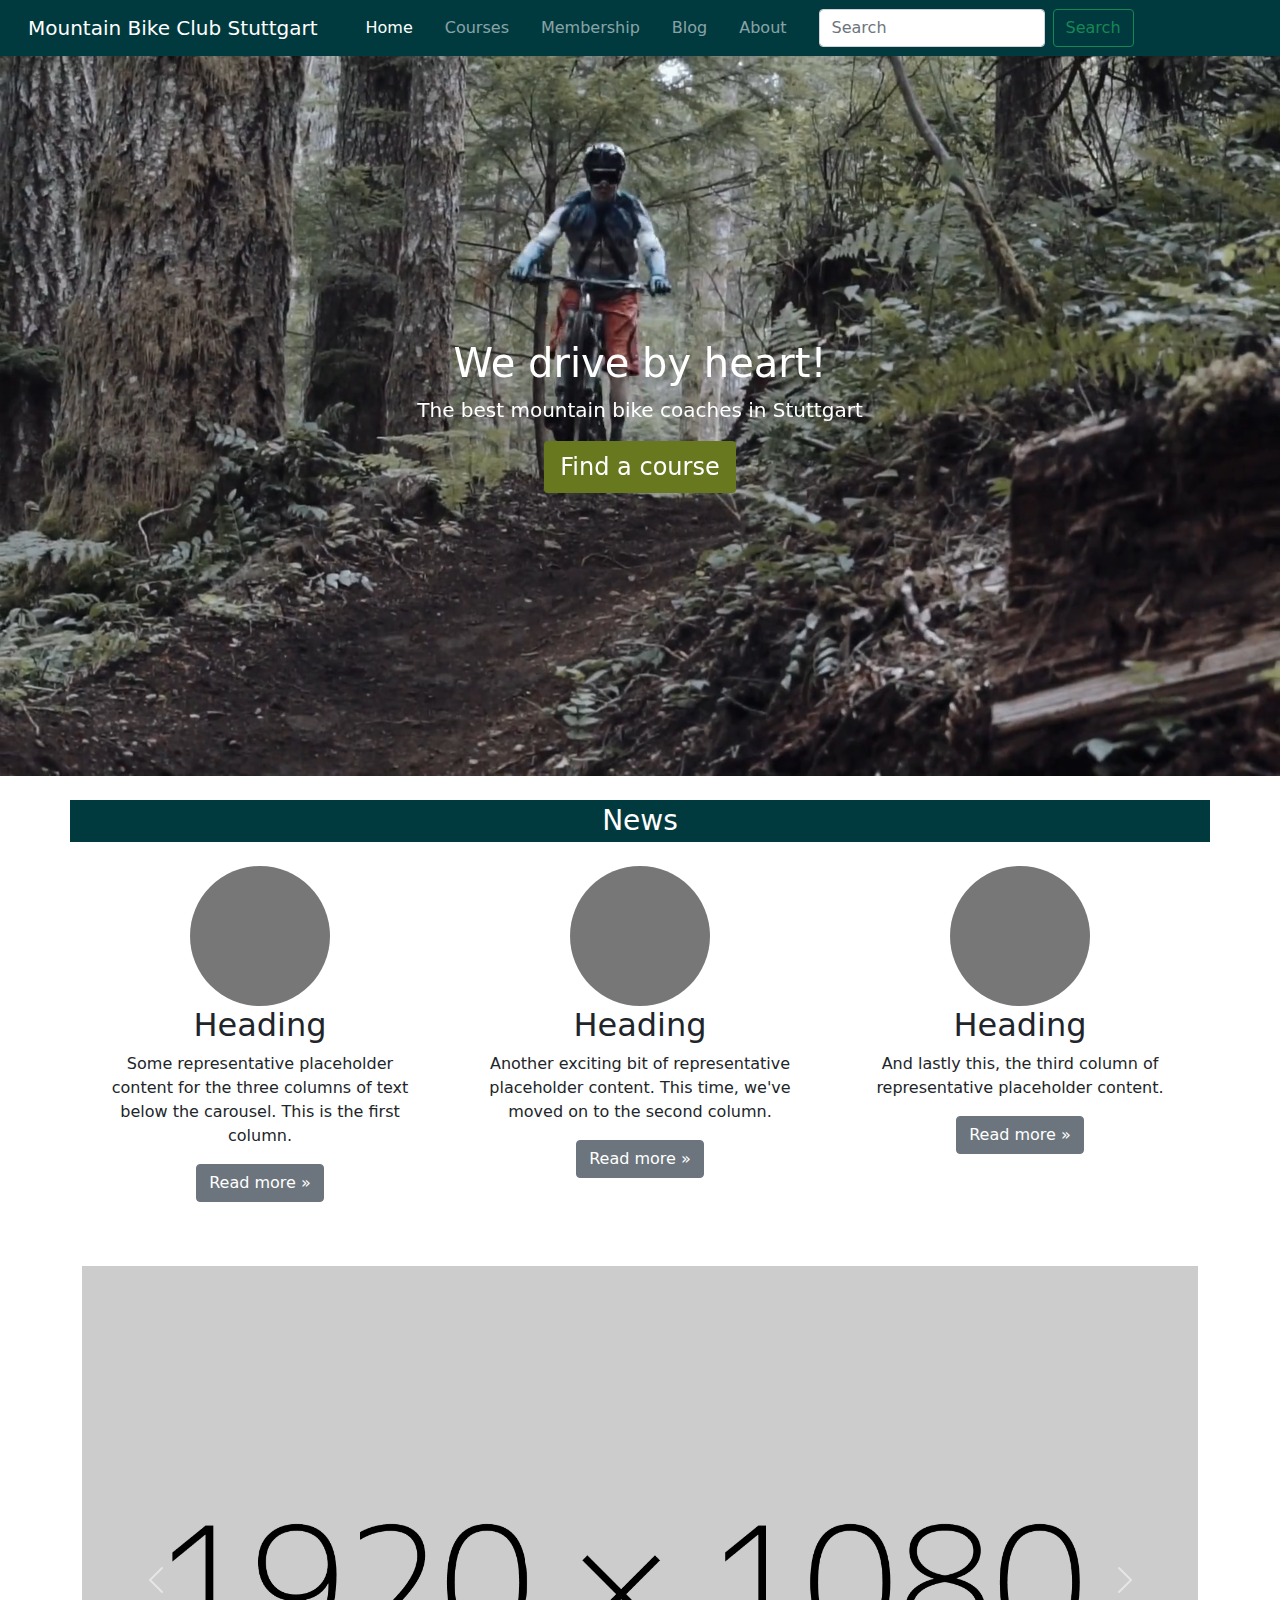
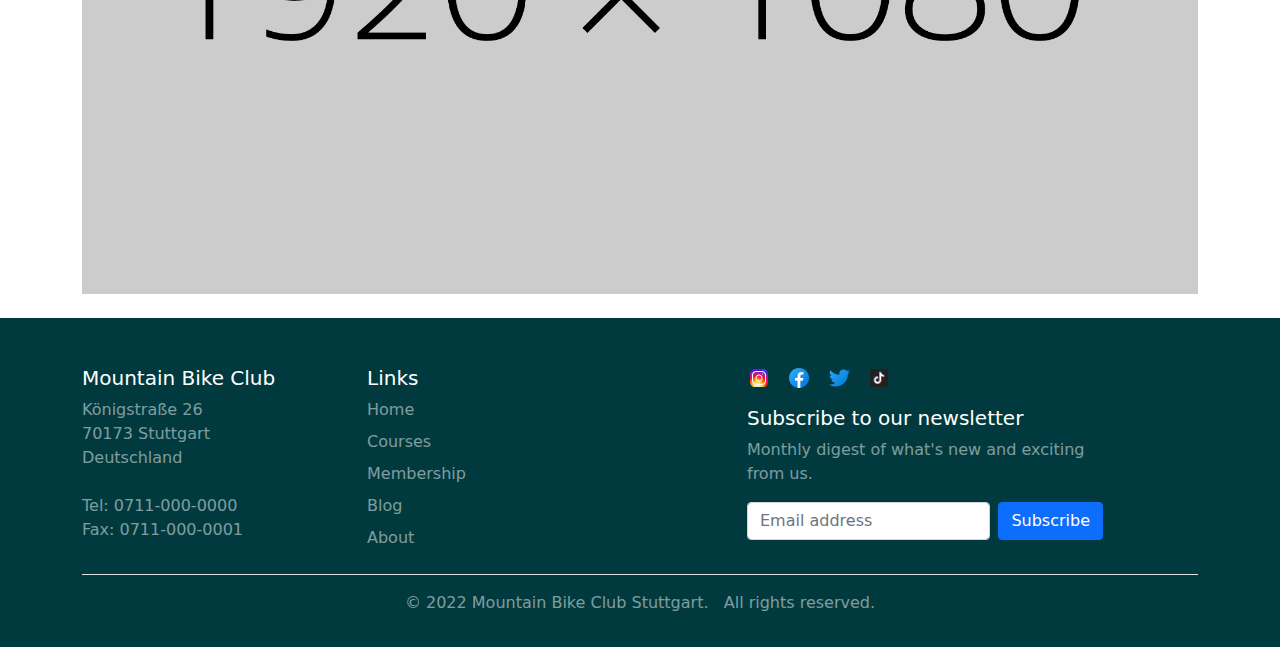
==== index.html @ f0c0f33c "WIP :: Added Search input to Nav Bar (position needs to be fixed)" ====
<!DOCTYPE html>
<html lang="en">

<head>
    <title>Mountain Bike Club Stuttgart</title>
    <link rel="icon" type="image/x-icon" href="img/favicon.ico">
    <meta charset="UTF-8">
    <meta name="viewport" content="width=device-width, initial-scale=1">

    <!--Bootstrap Main CSS File-->
    <link rel="stylesheet" href="css/bootstrap/bootstrap.css">
    <!--Bootstrap Util CSS File-->
    <link rel="stylesheet" href="css/bootstrap/bootstrap-utilities.css">

    <!--Project-level CSS file-->
    <link rel="stylesheet" type="text/css" href="css/style.css">

    <!-- index.html page CSS file -->
    <link rel="stylesheet" type="text/css" href="css/index.css">

    <!-- Bootstrap JS File => TODO :: Check the dependency for this file and remove it(if not required)-->
    <script src="js/bootstrap.js" type="application/javascript"></script>

</head>

<body>

<div id="content">
    <!--Top Navigation Bar-->
    <div id="navbar">
        <!--If position fixed-top class is used, need to add padding-top to <body> element-->
        <nav class="navbar navbar-expand-lg navbar-dark sticky-top" style="background-color: #003A3E;">
            <div class="container-fluid">
                <a class="navbar-brand ms-3" href="index.html">Mountain Bike Club Stuttgart</a>
                <!--Toggler - Hamburger button/icon on the right for smaller screens-->
                <button class="navbar-toggler" type="button" data-bs-toggle="collapse" data-bs-target="#navbarCollapseContent"
                        aria-controls="navbarCollapseContent" aria-expanded="false" aria-label="Toggle navigation">
                    <span class="navbar-toggler-icon"></span>
                </button>

                <!--Collapsable content when toggler icon is shown for smaller screens-->
                <!-- Use justify-content-(start|center|end|around) for aligning the navbar items -->
                <div class="collapse navbar-collapse justify-content-start" id="navbarCollapseContent">
                    <!--mx-2 and mx-3 classes provide margins (left & right)-->
                    <!--Set 'active' class for nav-item for each corresponding HTML page-->
                    <ul class="navbar-nav mx-3">
                        <li class="nav-item mx-2">
                            <!--Use 'active' class and aria-current="page" for the current active navbar item-->
                            <a class="nav-link active" aria-current="page" href="#">Home</a>
                        </li>
                        <li class="nav-item mx-2">
                            <a class="nav-link" href="html/404.html">Courses</a>
                        </li>
                        <li class="nav-item mx-2">
                            <a class="nav-link" href="html/404.html">Membership</a>
                        </li>
                        <li class="nav-item mx-2">
                            <a class="nav-link" href="html/404.html">Blog</a>
                        </li>
                        <li class="nav-item mx-2">
                            <a class="nav-link" href="html/404.html">About</a>
                        </li>
                    </ul>

                    <!-- Search Input Field for NavBar on the right-->
                    <form class="d-flex justify-content-end">
                        <input class="form-control me-2" type="search" placeholder="Search" aria-label="Search">
                        <button class="btn btn-outline-success" type="submit">Search</button>
                    </form>
                </div>
            </div>
        </nav>
    </div>

    <!--Main Page Content here-->
    <div id="main_content">

        <!--Top Intro Video-->
        <div id="main_intro">

            <div id="main_intro_video">
                 <!--Video Source-->
                <!--Compressed Video without losing quality using ffmpeg linux tool-->
                <video src="videos/intro_video.mp4" autoplay muted loop width="100%" height="auto"></video>

                <!--Overlay Text on the Video-->
                <div id="intro_video_overlay">
                    <p class="h1">We drive by heart!</p>
                    <p class="fs-5">The best mountain bike coaches in Stuttgart</p>
                    <a href="html/404.html"><button class="fs-4 px-3 py-2">Find a course</button></a>
                </div>

            </div>

        </div>

        <div id="news_content">

            <!--News Header Bar-->
            <div class="container content-header-bar">
                <p class="h3">News</p>
            </div>

            <div id="news_items" class="container marketing mt-4">

                <div class="row">
                    <div class="col-lg-4">
                        <svg class="bd-placeholder-img rounded-circle" width="140" height="140"
                             xmlns="http://www.w3.org/2000/svg" role="img" aria-label="Placeholder: 140x140"
                             preserveAspectRatio="xMidYMid slice" focusable="false">
                            <title>Placeholder</title>
                            <rect width="100%" height="100%" fill="#777" />
                            <text x="50%" y="50%" fill="#777" dy=".3em">140x140</text>
                        </svg>

                        <h2>Heading</h2>
                        <p>Some representative placeholder content for the three columns of text below the carousel. This is the first column.</p>
                        <p><a class="btn btn-secondary" href="#">Read more &raquo;</a></p>
                    </div>

                    <div class="col-lg-4">
                        <svg class="bd-placeholder-img rounded-circle" width="140" height="140"
                             xmlns="http://www.w3.org/2000/svg" role="img" aria-label="Placeholder: 140x140"
                             preserveAspectRatio="xMidYMid slice" focusable="false">
                            <title>Placeholder</title>
                            <rect width="100%" height="100%" fill="#777" />
                            <text x="50%" y="50%" fill="#777" dy=".3em">140x140</text>
                        </svg>

                        <h2>Heading</h2>
                        <p>Another exciting bit of representative placeholder content. This time, we've moved on to the second column.</p>
                        <p><a class="btn btn-secondary" href="#">Read more &raquo;</a></p>
                    </div>

                    <div class="col-lg-4">
                        <svg class="bd-placeholder-img rounded-circle" width="140" height="140"
                             xmlns="http://www.w3.org/2000/svg" role="img" aria-label="Placeholder: 140x140"
                             preserveAspectRatio="xMidYMid slice" focusable="false">
                            <title>Placeholder</title>
                            <rect width="100%" height="100%" fill="#777" />
                            <text x="50%" y="50%" fill="#777" dy=".3em">140x140</text>
                        </svg>

                        <h2>Heading</h2>
                        <p>And lastly this, the third column of representative placeholder content.</p>
                        <p><a class="btn btn-secondary" href="#">Read more &raquo;</a></p>
                    </div>

                </div>
            </div>

        </div>

        <div id="image_slideshow" class="mb-4">

            <div id="carouselLayout" class="container carousel slide" data-bs-ride="carousel">
                <div class="carousel-inner">
                    <div class="carousel-item active">
                        <img src="img/gallery_placeholder_1080p.png" class="d-block w-100" alt="Gallery Image 1">
                    </div>
                    <div class="carousel-item">
                        <img src="img/gallery_placeholder_1080p.png" class="d-block w-100" alt="Gallery Image 2">
                    </div>
                    <div class="carousel-item">
                        <img src="img/gallery_placeholder_1080p.png" class="d-block w-100" alt="Gallery Image 3">
                    </div>
                </div>
                <button class="carousel-control-prev" type="button" data-bs-target="#carouselLayout" data-bs-slide="prev">
                    <span class="carousel-control-prev-icon" aria-hidden="true"></span>
                    <span class="visually-hidden">Previous</span>
                </button>
                <button class="carousel-control-next" type="button" data-bs-target="#carouselLayout" data-bs-slide="next">
                    <span class="carousel-control-next-icon" aria-hidden="true"></span>
                    <span class="visually-hidden">Next</span>
                </button>
            </div>

        </div>

    </div>

    <!--Footer Div-->
    <div id="footer">
        <!--Footer Content here-->

        <div class="container">
            <footer class="pt-5">
                <div class="row">
                    <div class="col-3">
                        <h5 class="text-white">Mountain Bike Club</h5>
                        <p class="text-white-50">Königstraße 26<br/>70173 Stuttgart<br/>Deutschland<br/><br/>Tel: 0711-000-0000<br/>Fax: 0711-000-0001</p>
                    </div>

                    <div class="col-3">
                        <h5 class="text-white">Links</h5>
                        <ul class="nav flex-column">
                            <li class="nav-item mb-2"><a href="index.html" class="nav-link p-0 text-white-50">Home</a></li>
                            <li class="nav-item mb-2"><a href="html/404.html" class="nav-link p-0 text-white-50">Courses</a></li>
                            <li class="nav-item mb-2"><a href="html/404.html" class="nav-link p-0 text-white-50">Membership</a></li>
                            <li class="nav-item mb-2"><a href="html/404.html" class="nav-link p-0 text-white-50">Blog</a></li>
                            <li class="nav-item mb-2"><a href="html/404.html" class="nav-link p-0 text-white-50">About</a></li>
                        </ul>
                    </div>

                    <div class="col-4 offset-1">
                        <form>
                            <ul class="list-unstyled d-flex">
                                <li class="me-3"><a class="link-dark" href="#"><img src="img/instagram.png" alt="Instagram"/></a></li>
                                <li class="me-3"><a class="link-dark" href="#"><img src="img/facebook.png" alt="Facebook" /></a></li>
                                <li class="me-3"><a class="link-dark" href="#"><img src="img/twitter.png" alt="Twitter" /></a></li>
                                <li class="me-3"><a class="link-dark" href="#"><img src="img/tiktok.png" alt="TikTok" /></a></li>
                            </ul>
                            <h5 class="text-white">Subscribe to our newsletter</h5>
                            <p class="text-white-50">Monthly digest of what's new and exciting from us.</p>
                            <div class="d-flex w-100 gap-2">
                                <label for="newsletter1" class="visually-hidden">Email address</label>
                                <input id="newsletter1" type="text" class="form-control" placeholder="Email address">
                                <button class="btn btn-primary" type="button">Subscribe</button>
                            </div>
                        </form>
                    </div>
                </div>

                <div class="d-flex justify-content-center mt-3 py-3 border-top">
                    <p class="text-white-50 mx-2">&copy; 2022 Mountain Bike Club Stuttgart. &nbsp; All rights reserved.</p>
                </div>
            </footer>
        </div>

    </div>

</div>

</body>

</html>
---- css/style.css ----
/*!

Main CSS File for the entire website (project-level file).

Don't put individual html file level properties here.

Contains CSS Properties for Header (NavBar) and Footer.

Naming Conventions:
===================
- for ids, use underscore(_)
- for classes, use hyphen(-)

*/

#footer {
    background-color: #003A3E;
}
---- css/index.css ----
/*!

CSS File for index.html page

Naming Conventions:
===================
- for ids, use underscore(_)
- for classes, use hyphen(-)

*/

body {
    max-width: 100%;
    overflow-x: hidden;
}

#main_intro_video {
    display: flex;
    flex-direction: column;
    justify-content: center;
    align-items: center;
    background-color: transparent;
    width: 100%;
    height: auto;
}

#intro_video_overlay {
    text-align: center;
    color: white;
    width: auto;
    height: auto;
    padding: 8px;
    margin: 0 auto;
    position: absolute;
}

#intro_video_overlay button {
    background-color: #67781F;
    color: white;
    border-radius: 4px;
    border-width: 0;
}

#news_content {
    margin: 24px;
}
.content-header-bar {
    background-color: #003A3E;
    text-align: center;
}
.content-header-bar p {
    text-align: center;
    color: white;
    padding: 4px;
}

.marketing .col-lg-4 {
    margin-bottom: 1.5rem;
    text-align: center;
}

.marketing h2 {
    font-weight: 400;
}

.marketing .col-lg-4 p {
    margin-right: .75rem;
    margin-left: .75rem;
}
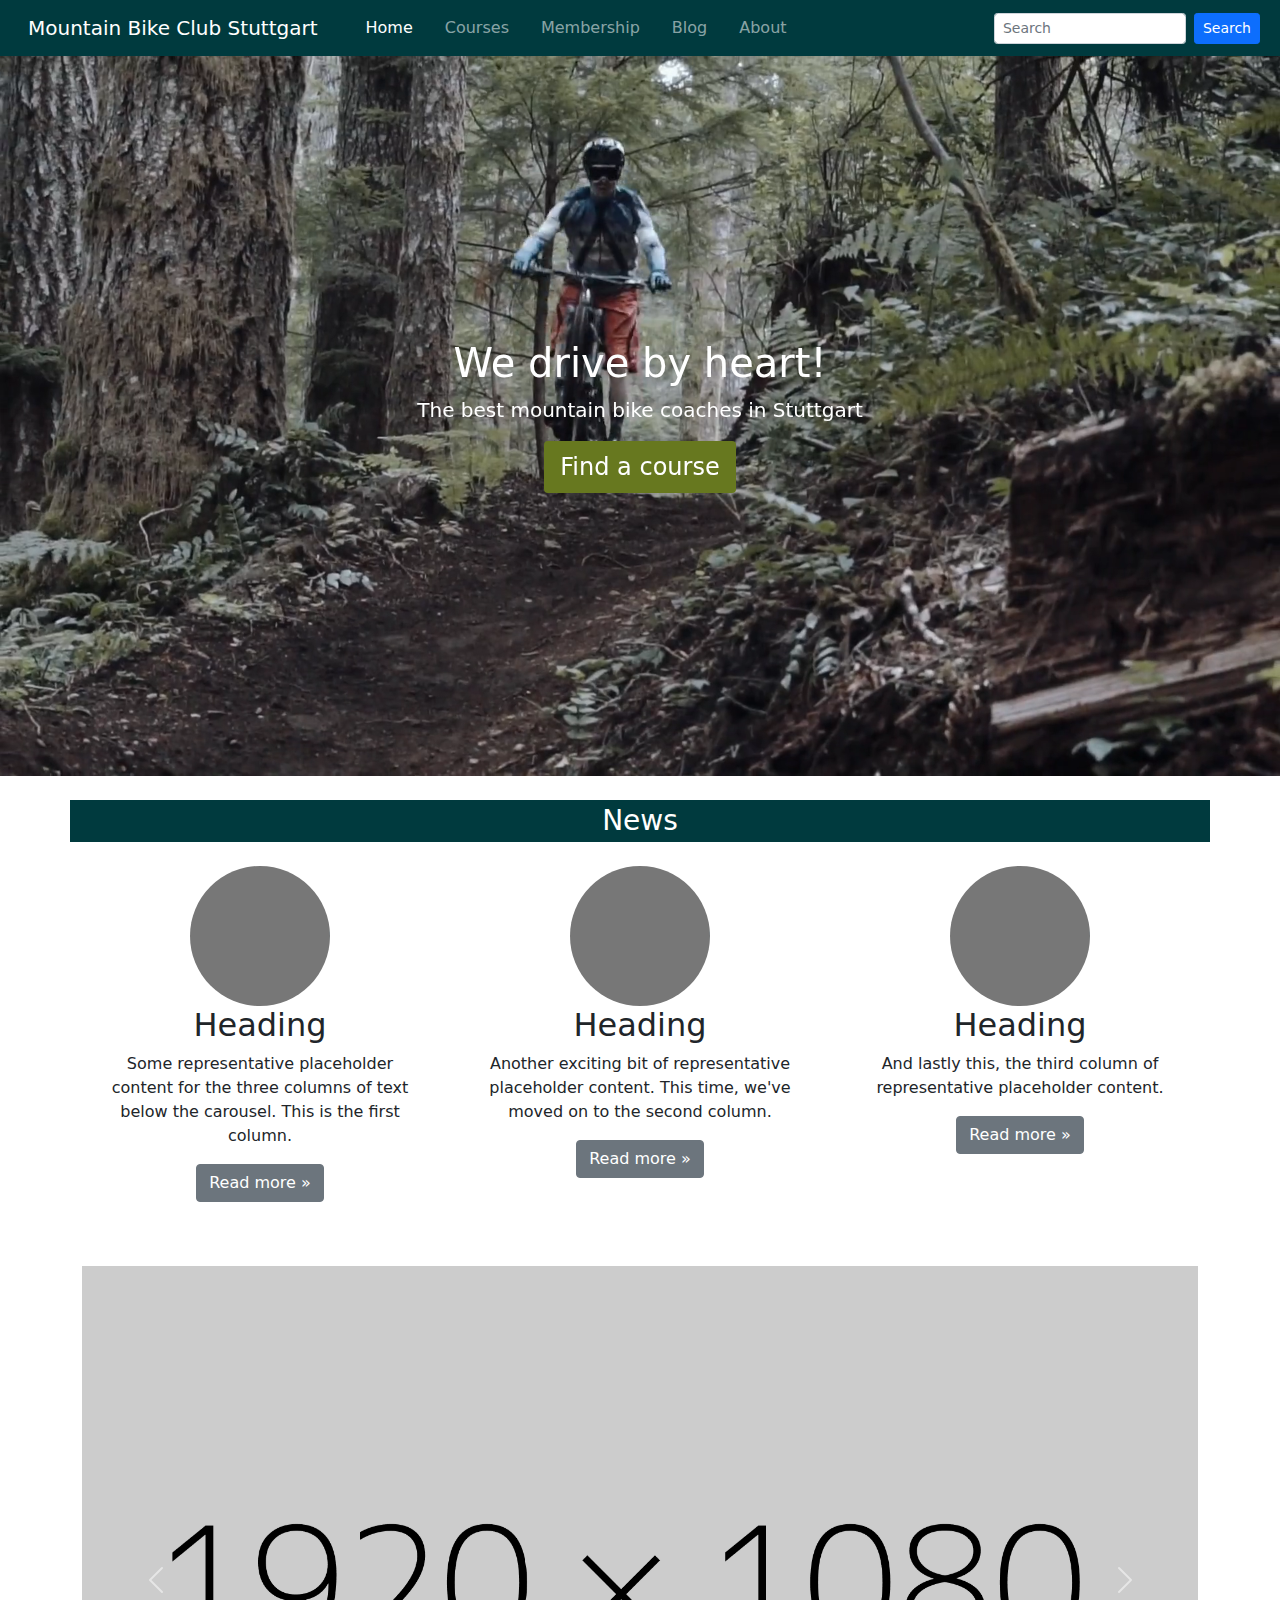
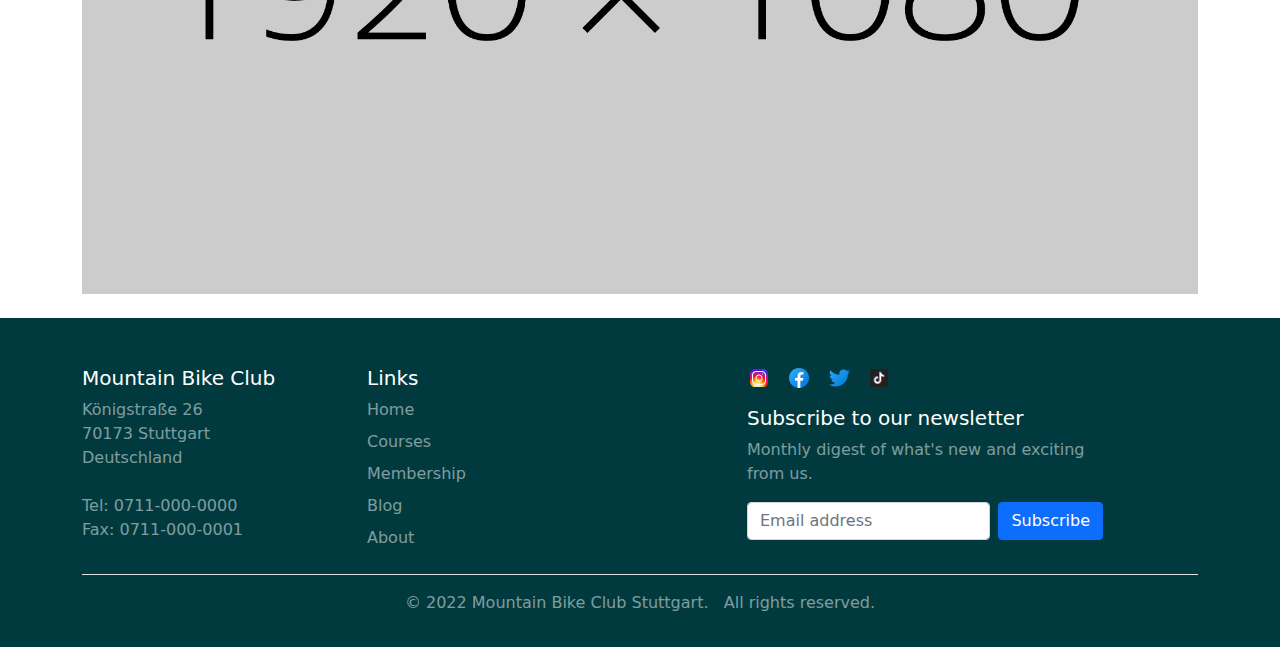
==== commit f0a47b50: "Fixed NavBar Search form position, reduced form elements size (to small)" ====
--- a/index.html
+++ b/index.html
@@ -43,7 +43,7 @@
                 <div class="collapse navbar-collapse justify-content-start" id="navbarCollapseContent">
                     <!--mx-2 and mx-3 classes provide margins (left & right)-->
                     <!--Set 'active' class for nav-item for each corresponding HTML page-->
-                    <ul class="navbar-nav mx-3">
+                    <ul class="navbar-nav me-auto mx-3">
                         <li class="nav-item mx-2">
                             <!--Use 'active' class and aria-current="page" for the current active navbar item-->
                             <a class="nav-link active" aria-current="page" href="#">Home</a>
@@ -63,9 +63,9 @@
                     </ul>
 
                     <!-- Search Input Field for NavBar on the right-->
-                    <form class="d-flex justify-content-end">
-                        <input class="form-control me-2" type="search" placeholder="Search" aria-label="Search">
-                        <button class="btn btn-outline-success" type="submit">Search</button>
+                    <form class="d-flex mx-2">
+                        <input class="form-control form-control-sm me-2" type="search" placeholder="Search" aria-label="Search">
+                        <button class="btn btn-sm btn-primary" type="submit">Search</button>
                     </form>
                 </div>
             </div>
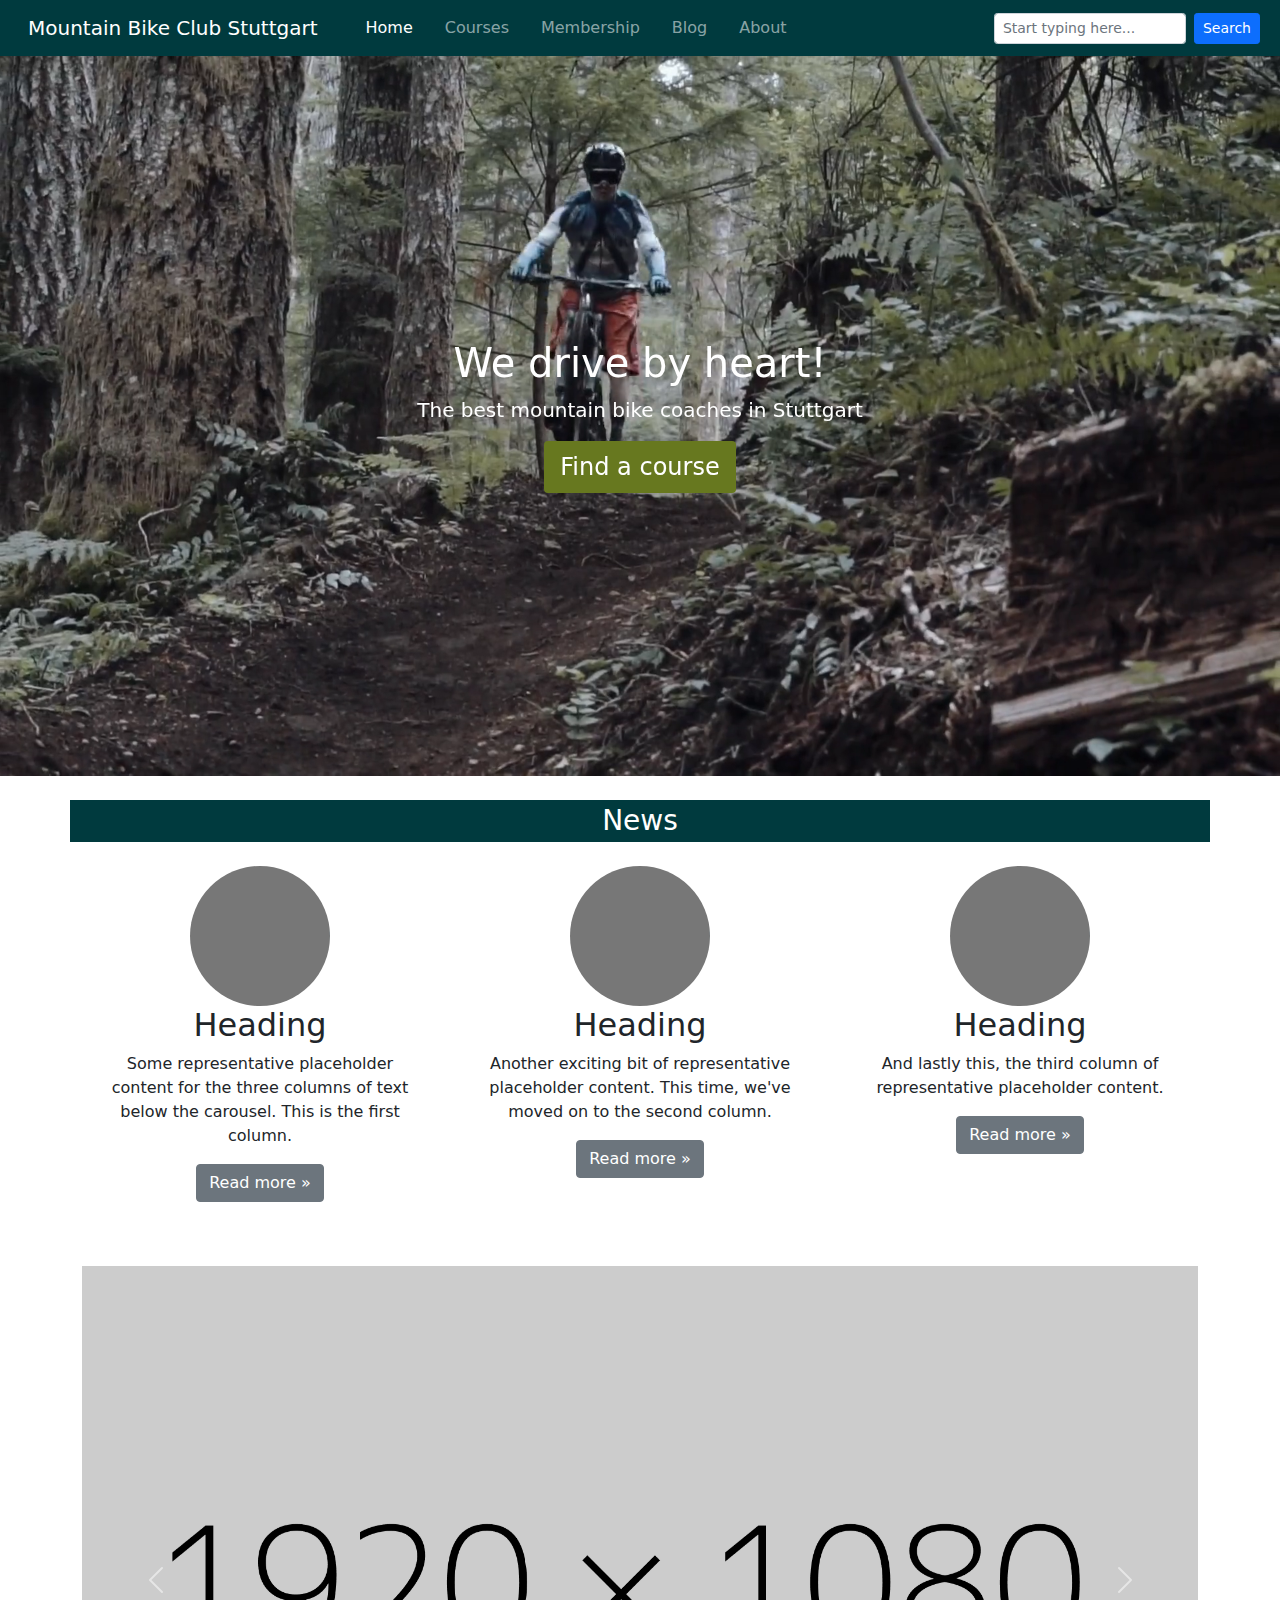
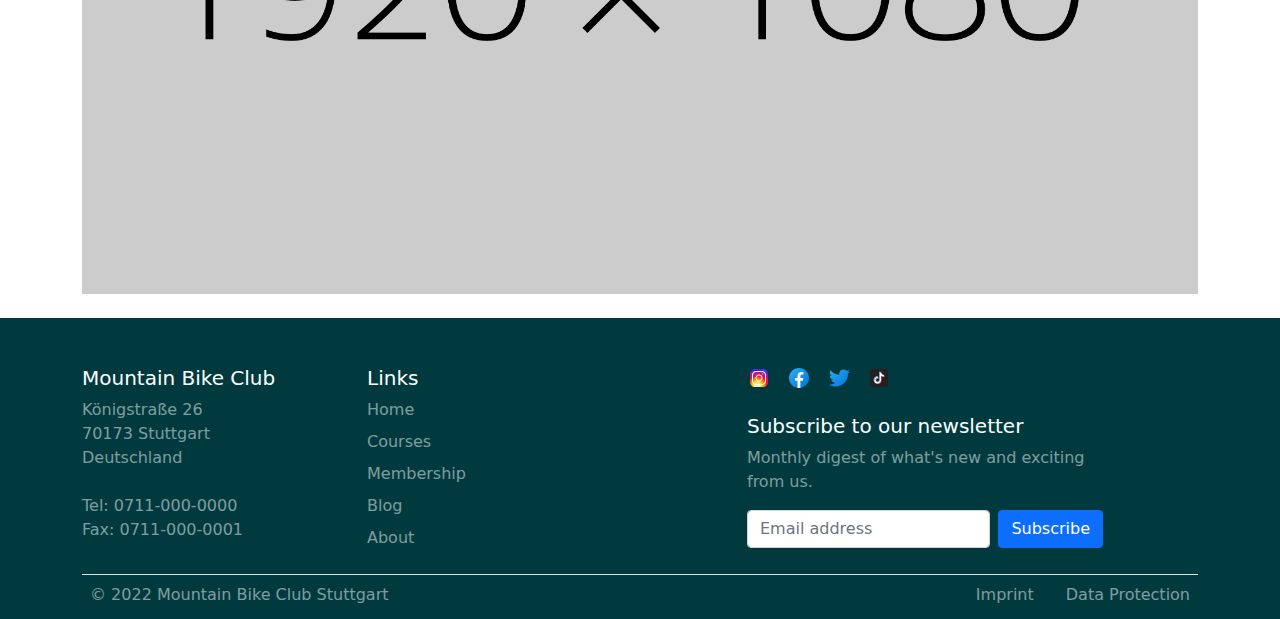
==== commit e97b87bc: "Added Data Protection and imprint buttons to footer, Fixed width of input search navbar for smaller " ====
--- a/index.html
+++ b/index.html
@@ -63,8 +63,8 @@
                     </ul>
 
                     <!-- Search Input Field for NavBar on the right-->
-                    <form class="d-flex mx-2">
-                        <input class="form-control form-control-sm me-2" type="search" placeholder="Search" aria-label="Search">
+                    <form class="d-inline-flex ms-3 me-2 w-auto">
+                        <input class="form-control form-control-sm me-2" type="search" placeholder="Start typing here..." maxlength="20" aria-label="Search">
                         <button class="btn btn-sm btn-primary" type="submit">Search</button>
                     </form>
                 </div>
@@ -204,7 +204,7 @@
 
                     <div class="col-4 offset-1">
                         <form>
-                            <ul class="list-unstyled d-flex">
+                            <ul class="list-unstyled d-flex mb-4">
                                 <li class="me-3"><a class="link-dark" href="#"><img src="img/instagram.png" alt="Instagram"/></a></li>
                                 <li class="me-3"><a class="link-dark" href="#"><img src="img/facebook.png" alt="Facebook" /></a></li>
                                 <li class="me-3"><a class="link-dark" href="#"><img src="img/twitter.png" alt="Twitter" /></a></li>
@@ -221,8 +221,12 @@
                     </div>
                 </div>
 
-                <div class="d-flex justify-content-center mt-3 py-3 border-top">
-                    <p class="text-white-50 mx-2">&copy; 2022 Mountain Bike Club Stuttgart. &nbsp; All rights reserved.</p>
+                <div class="d-flex justify-content-between mt-3 py-2 border-top">
+                    <p class="text-white-50 mx-2 mb-1">&copy; 2022 Mountain Bike Club Stuttgart</p>
+                    <div class="d-flex">
+                        <p id="imprint_btn" class="text-white-50 me-3 mb-1">Imprint</p>
+                        <p id="datenschutz_btn" class="text-white-50 me-2 ms-3 mb-1">Data Protection</p>
+                    </div>
                 </div>
             </footer>
         </div>
--- a/css/style.css
+++ b/css/style.css
@@ -13,6 +13,19 @@
 
 */
 
+body {
+    max-width: 100%;
+    overflow-x: hidden;
+}
+
 #footer {
     background-color: #003A3E;
+}
+
+#datenschutz_btn:hover {
+    cursor: pointer;
+}
+
+#imprint_btn:hover {
+    cursor: pointer;
 }--- a/css/index.css
+++ b/css/index.css
@@ -8,11 +8,6 @@
 - for classes, use hyphen(-)
 
 */
-
-body {
-    max-width: 100%;
-    overflow-x: hidden;
-}
 
 #main_intro_video {
     display: flex;
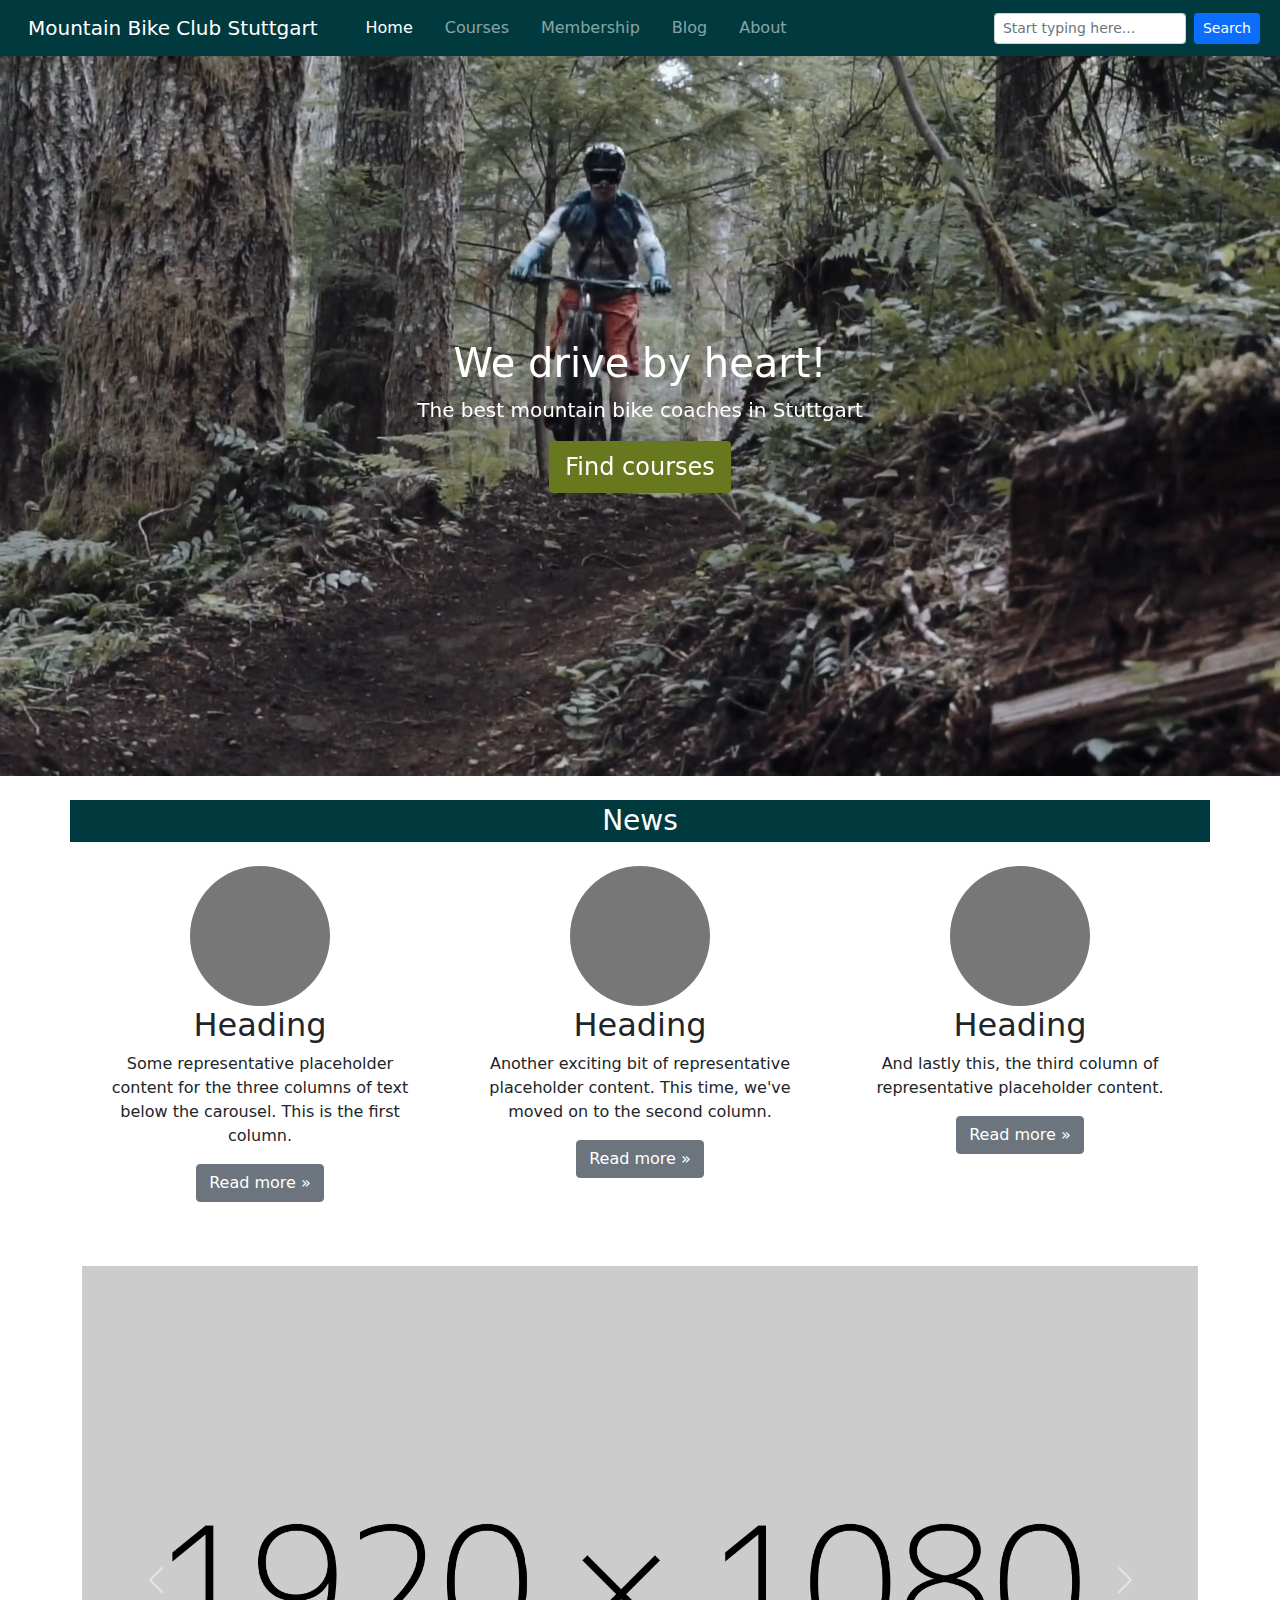
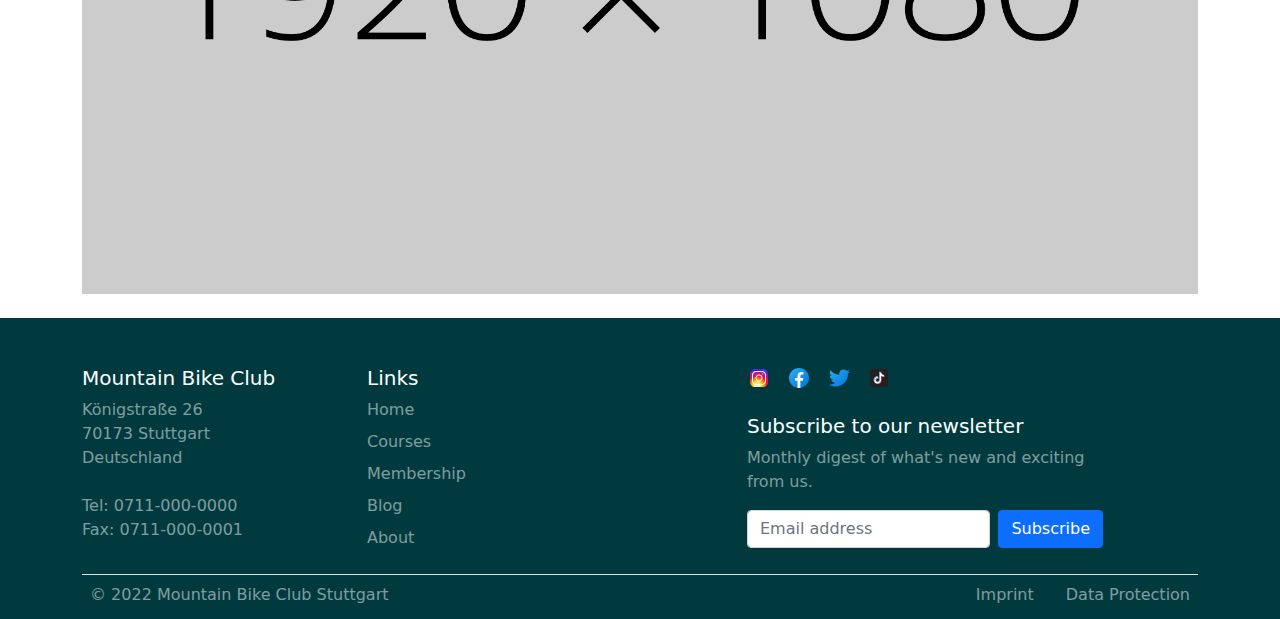
==== commit 741b297b: "Linked Courses page to Home Page Video overlay" ====
--- a/index.html
+++ b/index.html
@@ -12,7 +12,7 @@
     <!--Bootstrap Util CSS File-->
     <link rel="stylesheet" href="css/bootstrap/bootstrap-utilities.css">
 
-    <!--Project-level CSS file-->
+    <!--Project-level CSS file (Common)-->
     <link rel="stylesheet" type="text/css" href="css/style.css">
 
     <!-- index.html page CSS file -->
@@ -49,16 +49,16 @@
                             <a class="nav-link active" aria-current="page" href="#">Home</a>
                         </li>
                         <li class="nav-item mx-2">
-                            <a class="nav-link" href="html/404.html">Courses</a>
-                        </li>
-                        <li class="nav-item mx-2">
-                            <a class="nav-link" href="html/404.html">Membership</a>
-                        </li>
-                        <li class="nav-item mx-2">
-                            <a class="nav-link" href="html/404.html">Blog</a>
-                        </li>
-                        <li class="nav-item mx-2">
-                            <a class="nav-link" href="html/404.html">About</a>
+                            <a class="nav-link" href="courses.html">Courses</a>
+                        </li>
+                        <li class="nav-item mx-2">
+                            <a class="nav-link" href="membership.html">Membership</a>
+                        </li>
+                        <li class="nav-item mx-2">
+                            <a class="nav-link" href="blog.html">Blog</a>
+                        </li>
+                        <li class="nav-item mx-2">
+                            <a class="nav-link" href="about.html">About</a>
                         </li>
                     </ul>
 
@@ -87,7 +87,7 @@
                 <div id="intro_video_overlay">
                     <p class="h1">We drive by heart!</p>
                     <p class="fs-5">The best mountain bike coaches in Stuttgart</p>
-                    <a href="html/404.html"><button class="fs-4 px-3 py-2">Find a course</button></a>
+                    <a href="courses.html"><button class="fs-4 px-3 py-2">Find courses</button></a>
                 </div>
 
             </div>
@@ -195,10 +195,10 @@
                         <h5 class="text-white">Links</h5>
                         <ul class="nav flex-column">
                             <li class="nav-item mb-2"><a href="index.html" class="nav-link p-0 text-white-50">Home</a></li>
-                            <li class="nav-item mb-2"><a href="html/404.html" class="nav-link p-0 text-white-50">Courses</a></li>
-                            <li class="nav-item mb-2"><a href="html/404.html" class="nav-link p-0 text-white-50">Membership</a></li>
-                            <li class="nav-item mb-2"><a href="html/404.html" class="nav-link p-0 text-white-50">Blog</a></li>
-                            <li class="nav-item mb-2"><a href="html/404.html" class="nav-link p-0 text-white-50">About</a></li>
+                            <li class="nav-item mb-2"><a href="courses.html" class="nav-link p-0 text-white-50">Courses</a></li>
+                            <li class="nav-item mb-2"><a href="membership.html" class="nav-link p-0 text-white-50">Membership</a></li>
+                            <li class="nav-item mb-2"><a href="blog.html" class="nav-link p-0 text-white-50">Blog</a></li>
+                            <li class="nav-item mb-2"><a href="about.html" class="nav-link p-0 text-white-50">About</a></li>
                         </ul>
                     </div>
 
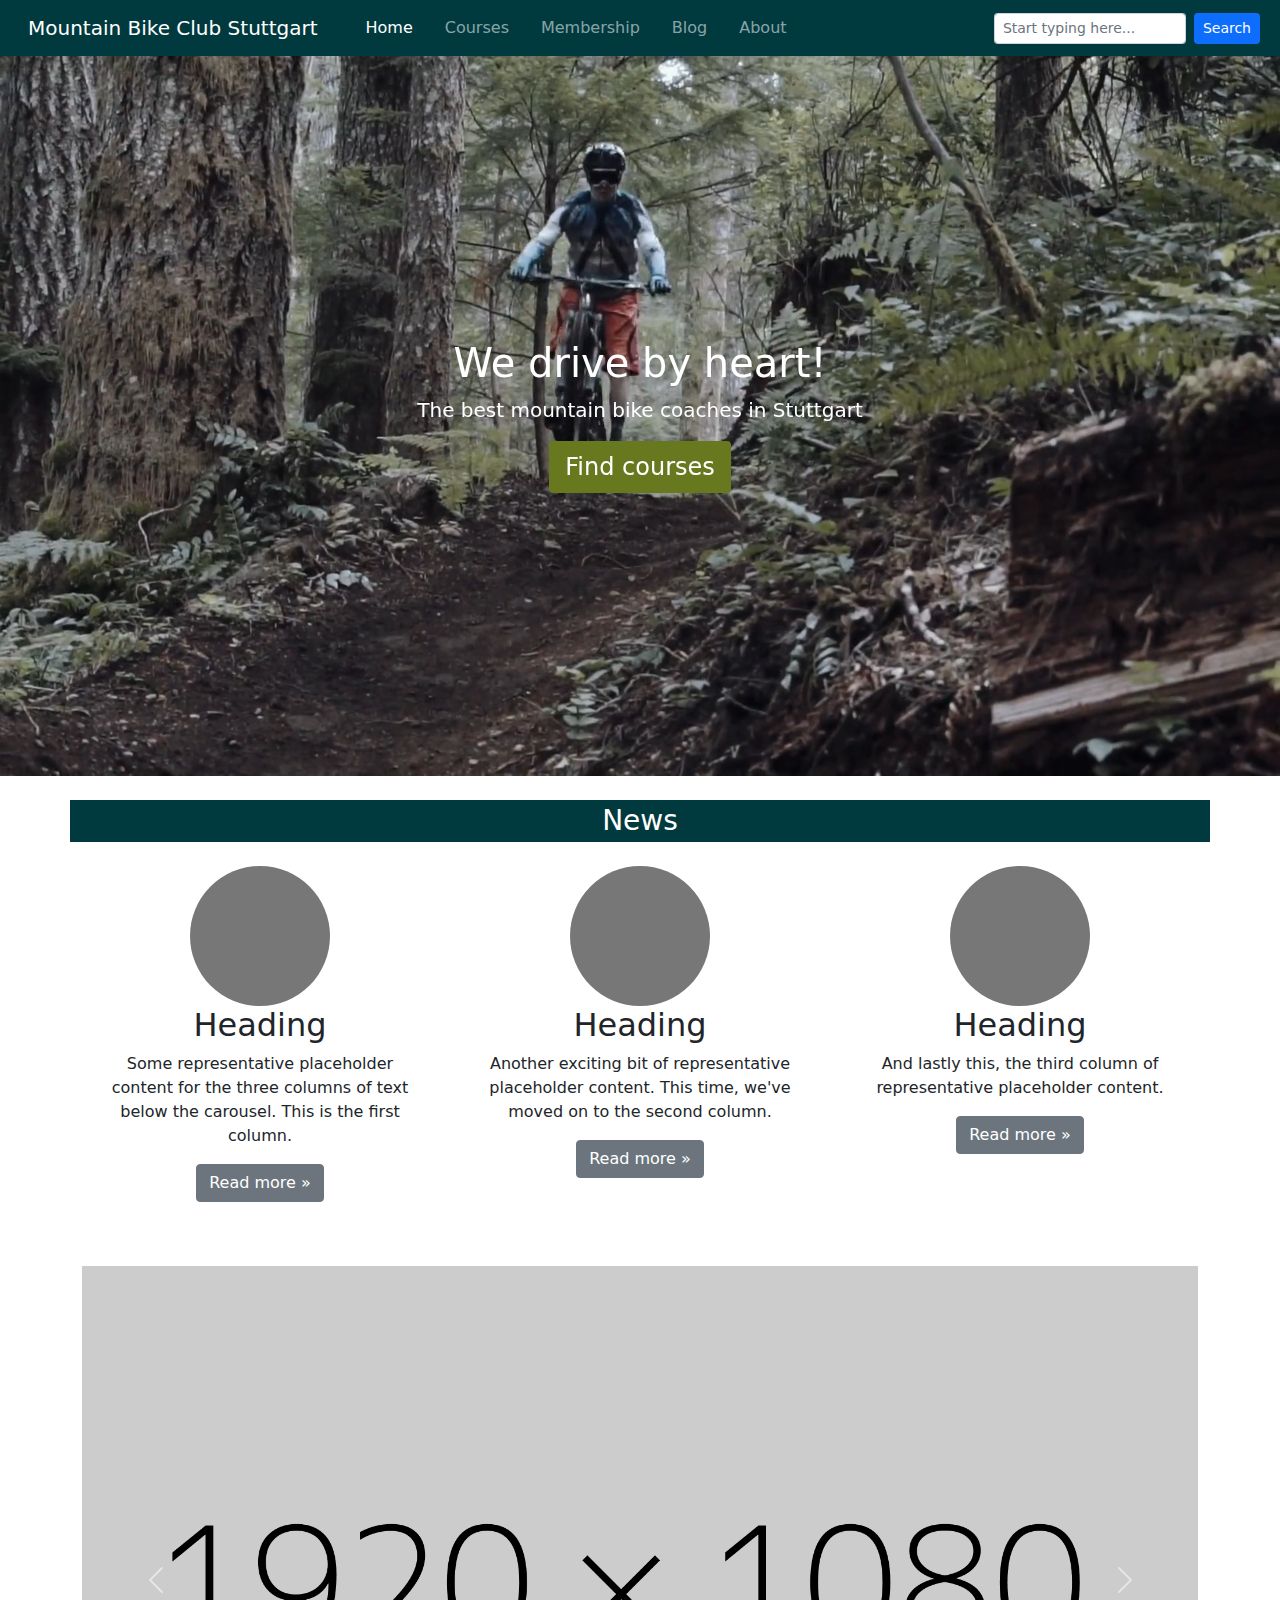
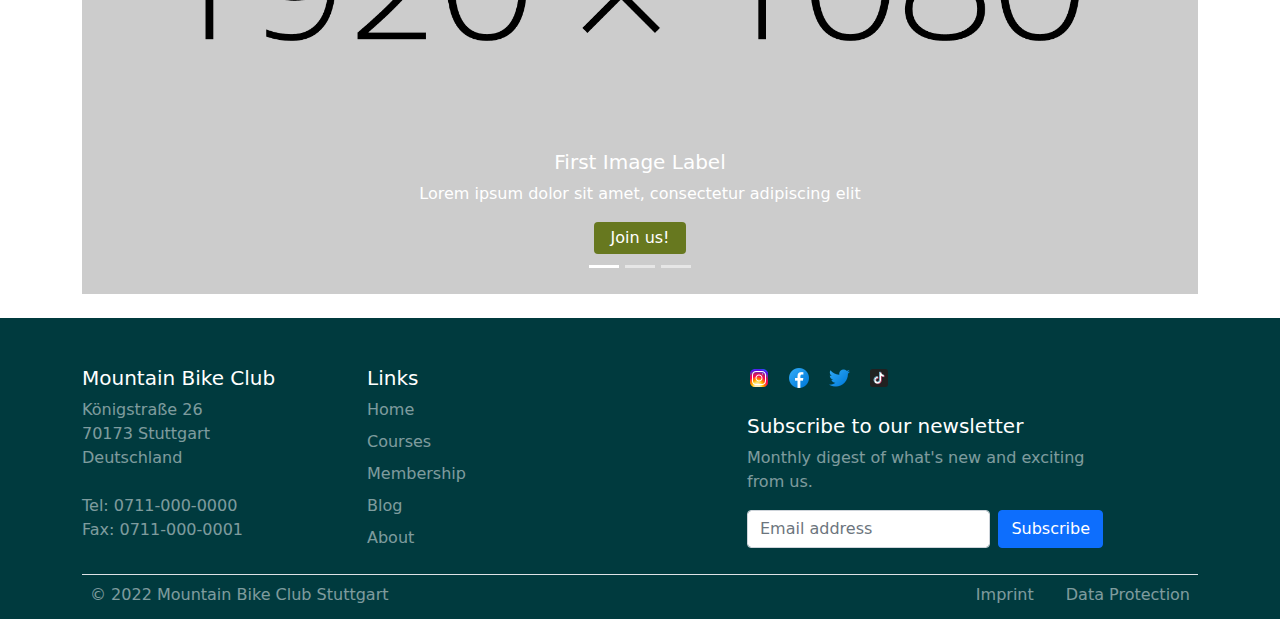
==== commit ed538085: "Added Carousel/Slideshow indicators and text+button" ====
--- a/index.html
+++ b/index.html
@@ -18,7 +18,7 @@
     <!-- index.html page CSS file -->
     <link rel="stylesheet" type="text/css" href="css/index.css">
 
-    <!-- Bootstrap JS File => TODO :: Check the dependency for this file and remove it(if not required)-->
+    <!-- Bootstrap JS File =>  Carousel/Slideshow needs this!-->
     <script src="js/bootstrap.js" type="application/javascript"></script>
 
 </head>
@@ -154,15 +154,35 @@
         <div id="image_slideshow" class="mb-4">
 
             <div id="carouselLayout" class="container carousel slide" data-bs-ride="carousel">
+                <div class="carousel-indicators">
+                    <button type="button" data-bs-target="#carouselLayout" data-bs-slide-to="0" class="active" aria-current="true" aria-label="Image 1"></button>
+                    <button type="button" data-bs-target="#carouselLayout" data-bs-slide-to="1" aria-label="Image 2"></button>
+                    <button type="button" data-bs-target="#carouselLayout" data-bs-slide-to="2" aria-label="Image 3"></button>
+                </div>
                 <div class="carousel-inner">
                     <div class="carousel-item active">
                         <img src="img/gallery_placeholder_1080p.png" class="d-block w-100" alt="Gallery Image 1">
+                        <div class="carousel-caption d-none d-md-block">
+                            <h5>First Image Label</h5>
+                            <p>Lorem ipsum dolor sit amet, consectetur adipiscing elit</p>
+                            <a href="membership.html"><button class="fs-6 px-3 py-1">Join us!</button></a>
+                        </div>
                     </div>
                     <div class="carousel-item">
                         <img src="img/gallery_placeholder_1080p.png" class="d-block w-100" alt="Gallery Image 2">
+                        <div class="carousel-caption d-none d-md-block">
+                            <h5>Second Image Label</h5>
+                            <p>Lorem ipsum dolor sit amet, consectetur adipiscing elit</p>
+                            <a href="membership.html"><button class="fs-6 px-3 py-1">Join us!</button></a>
+                        </div>
                     </div>
                     <div class="carousel-item">
                         <img src="img/gallery_placeholder_1080p.png" class="d-block w-100" alt="Gallery Image 3">
+                        <div class="carousel-caption d-none d-md-block">
+                            <h5>Third Image Label</h5>
+                            <p>Lorem ipsum dolor sit amet, consectetur adipiscing elit</p>
+                            <a href="membership.html"><button class="fs-6 px-3 py-1">Join us!</button></a>
+                        </div>
                     </div>
                 </div>
                 <button class="carousel-control-prev" type="button" data-bs-target="#carouselLayout" data-bs-slide="prev">
--- a/css/index.css
+++ b/css/index.css
@@ -29,7 +29,7 @@
     position: absolute;
 }
 
-#intro_video_overlay button {
+#intro_video_overlay button, .carousel-caption button {
     background-color: #67781F;
     color: white;
     border-radius: 4px;
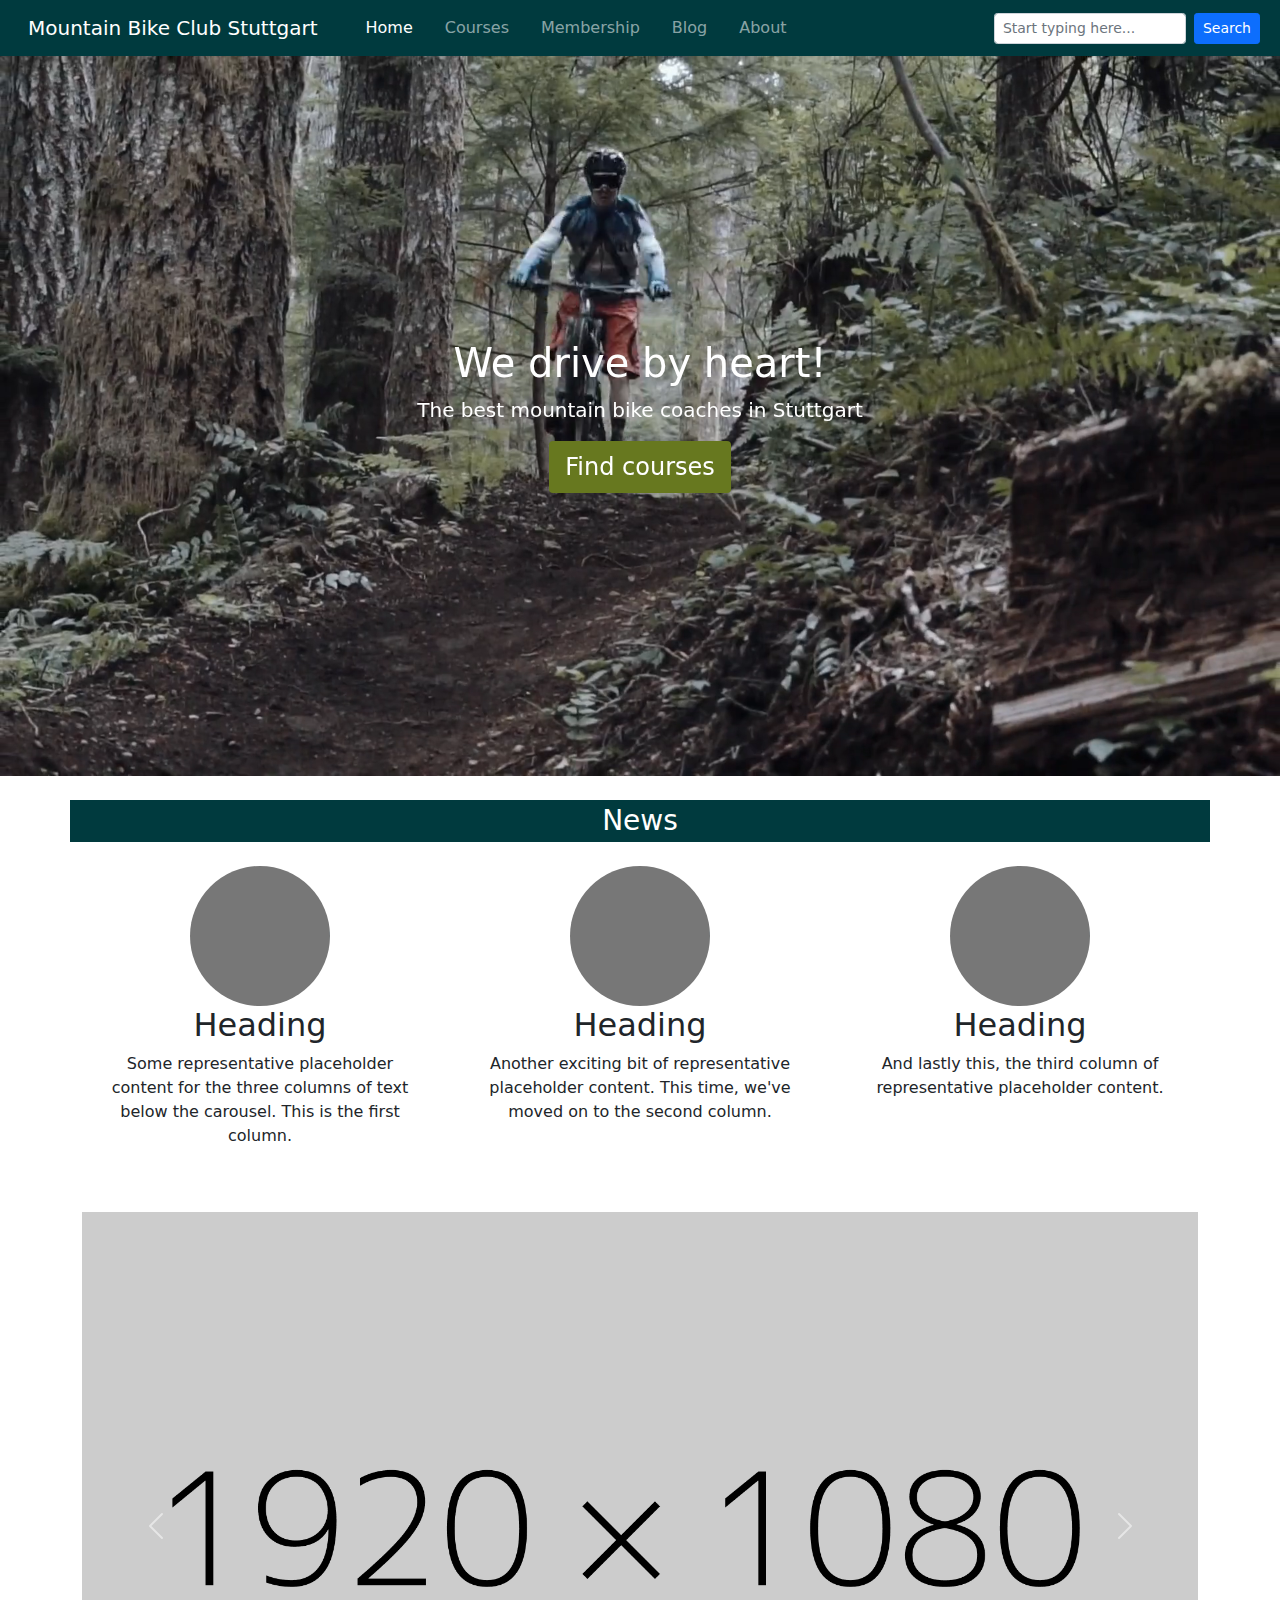
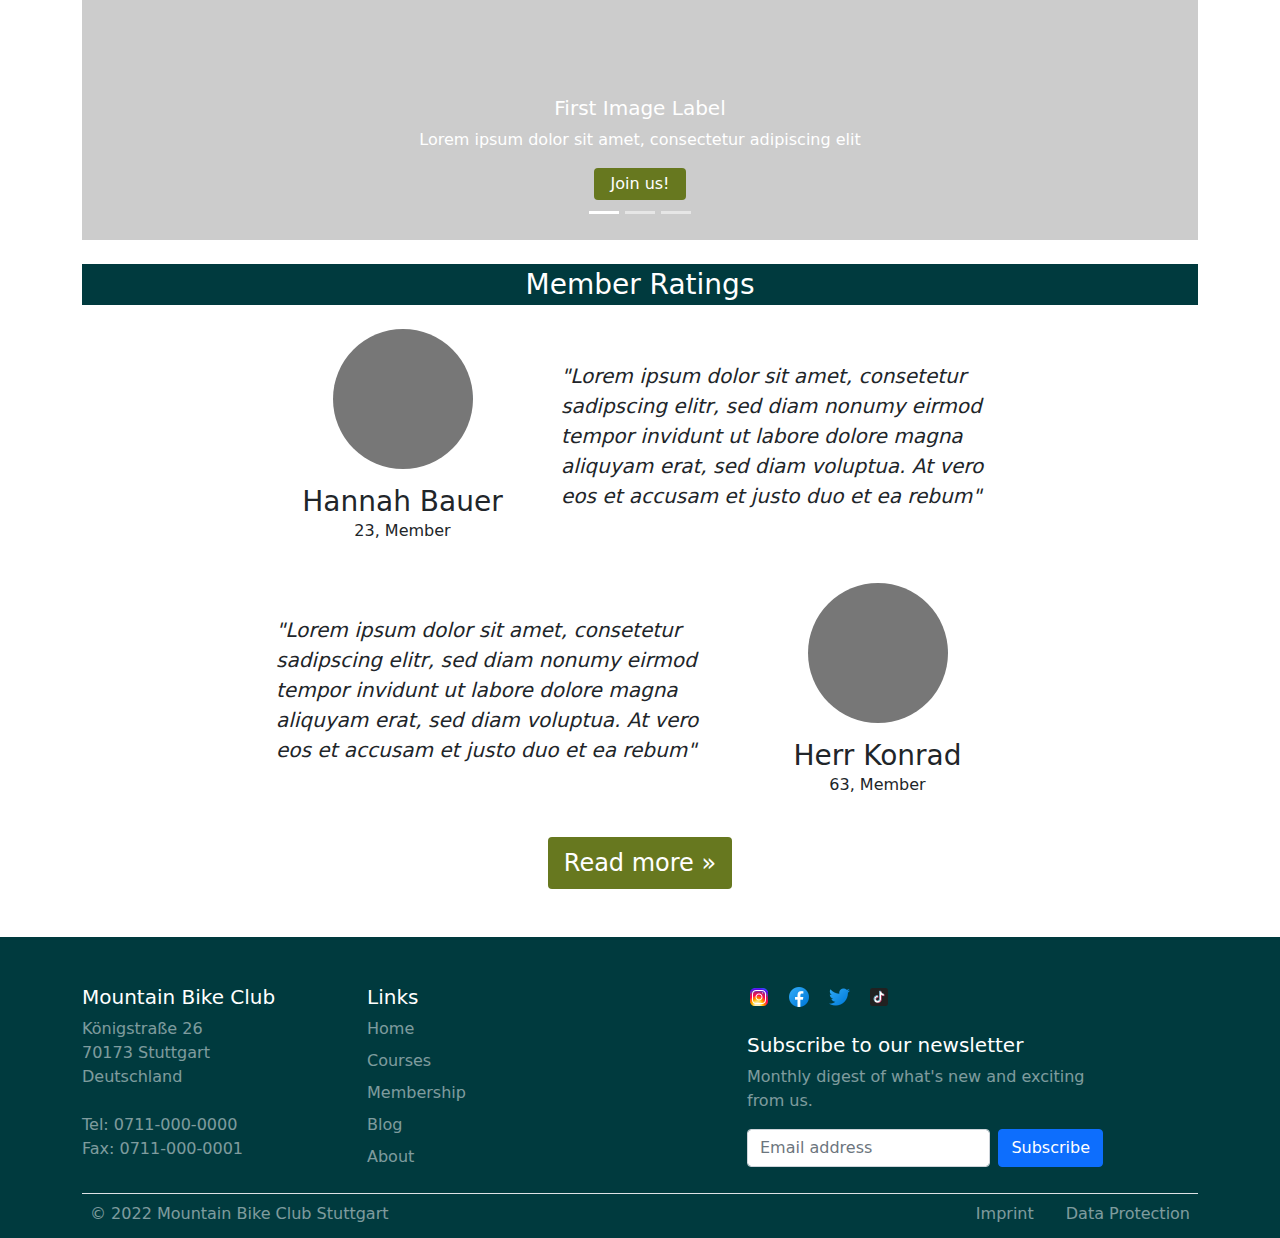
==== commit 2b4cde58: "Added Ratings/Feedback section to Home page, removed Read more buttons from News section" ====
--- a/index.html
+++ b/index.html
@@ -97,7 +97,7 @@
         <div id="news_content">
 
             <!--News Header Bar-->
-            <div class="container content-header-bar">
+            <div class="container content-header-bar mt-4">
                 <p class="h3">News</p>
             </div>
 
@@ -115,7 +115,6 @@
 
                         <h2>Heading</h2>
                         <p>Some representative placeholder content for the three columns of text below the carousel. This is the first column.</p>
-                        <p><a class="btn btn-secondary" href="#">Read more &raquo;</a></p>
                     </div>
 
                     <div class="col-lg-4">
@@ -129,7 +128,6 @@
 
                         <h2>Heading</h2>
                         <p>Another exciting bit of representative placeholder content. This time, we've moved on to the second column.</p>
-                        <p><a class="btn btn-secondary" href="#">Read more &raquo;</a></p>
                     </div>
 
                     <div class="col-lg-4">
@@ -143,7 +141,6 @@
 
                         <h2>Heading</h2>
                         <p>And lastly this, the third column of representative placeholder content.</p>
-                        <p><a class="btn btn-secondary" href="#">Read more &raquo;</a></p>
                     </div>
 
                 </div>
@@ -193,6 +190,74 @@
                     <span class="carousel-control-next-icon" aria-hidden="true"></span>
                     <span class="visually-hidden">Next</span>
                 </button>
+            </div>
+
+        </div>
+
+        <div id="member_opinion">
+
+            <div class="container mt-4">
+
+                <div class="content-header-bar">
+                    <p class="h3">Member Ratings</p>
+                </div>
+
+                <!--  Member Reviews/Opinions/Feedback 1 -->
+                <div class="row justify-content-center align-items-center my-4">
+                    <div class="col-lg-3">
+                        <div class="d-flex justify-content-center mb-3">
+                            <svg class="rounded-circle" width="140" height="140"
+                                 xmlns="http://www.w3.org/2000/svg" role="img" aria-label="Placeholder: 140x140"
+                                 preserveAspectRatio="xMidYMid slice" focusable="false">
+                                <title>Placeholder</title>
+                                <rect width="100%" height="100%" fill="#777" />
+                                <text x="50%" y="50%" fill="#777" dy=".3em">140x140</text>
+                            </svg>
+                        </div>
+                        <h3 class="text-center mb-0">Hannah Bauer</h3>
+                        <p class="text-center">23, Member</p>
+                    </div>
+                    <div class="col-lg-5">
+                        <blockquote class="blockquote">
+                            <p class="fst-italic mx-lg-1">
+                                "Lorem ipsum dolor sit amet, consetetur sadipscing elitr,
+                                sed diam nonumy eirmod tempor invidunt ut labore dolore magna aliquyam erat, sed diam voluptua.
+                                At vero eos et accusam et justo duo et ea rebum"
+                            </p>
+                        </blockquote>
+                    </div>
+                </div>
+
+                <!--  Member Reviews/Opinions/Feedback 2 -->
+                <div class="row justify-content-center align-items-center my-4">
+                    <div class="col-lg-5">
+                        <blockquote class="blockquote">
+                            <p class="fst-italic mx-lg-1">
+                                "Lorem ipsum dolor sit amet, consetetur sadipscing elitr,
+                                sed diam nonumy eirmod tempor invidunt ut labore dolore magna aliquyam erat, sed diam voluptua.
+                                At vero eos et accusam et justo duo et ea rebum"
+                            </p>
+                        </blockquote>
+                    </div>
+                    <div class="col-lg-3">
+                        <div class="d-flex justify-content-center mb-3">
+                            <svg class="rounded-circle" width="140" height="140"
+                                 xmlns="http://www.w3.org/2000/svg" role="img" aria-label="Placeholder: 140x140"
+                                 preserveAspectRatio="xMidYMid slice" focusable="false">
+                                <title>Placeholder</title>
+                                <rect width="100%" height="100%" fill="#777" />
+                                <text x="50%" y="50%" fill="#777" dy=".3em">140x140</text>
+                            </svg>
+                        </div>
+                        <h3 class="text-center mb-0">Herr Konrad</h3>
+                        <p class="text-center">63, Member</p>
+                    </div>
+                </div>
+
+                <div id="read_more_btn" class="d-flex justify-content-center mb-5">
+                    <a href="about.html"><button class="fs-4 px-3 py-2">Read more &raquo;</button></a>
+                </div>
+
             </div>
 
         </div>
--- a/css/index.css
+++ b/css/index.css
@@ -29,11 +29,18 @@
     position: absolute;
 }
 
-#intro_video_overlay button, .carousel-caption button {
+#intro_video_overlay button,
+.carousel-caption button,
+#read_more_btn button{
     background-color: #67781F;
     color: white;
     border-radius: 4px;
     border-width: 0;
+}
+#intro_video_overlay button:hover,
+.carousel-caption button:hover,
+#read_more_btn button:hover{
+    background-color: #505f0a;
 }
 
 #news_content {
@@ -62,3 +69,4 @@
     margin-right: .75rem;
     margin-left: .75rem;
 }
+
